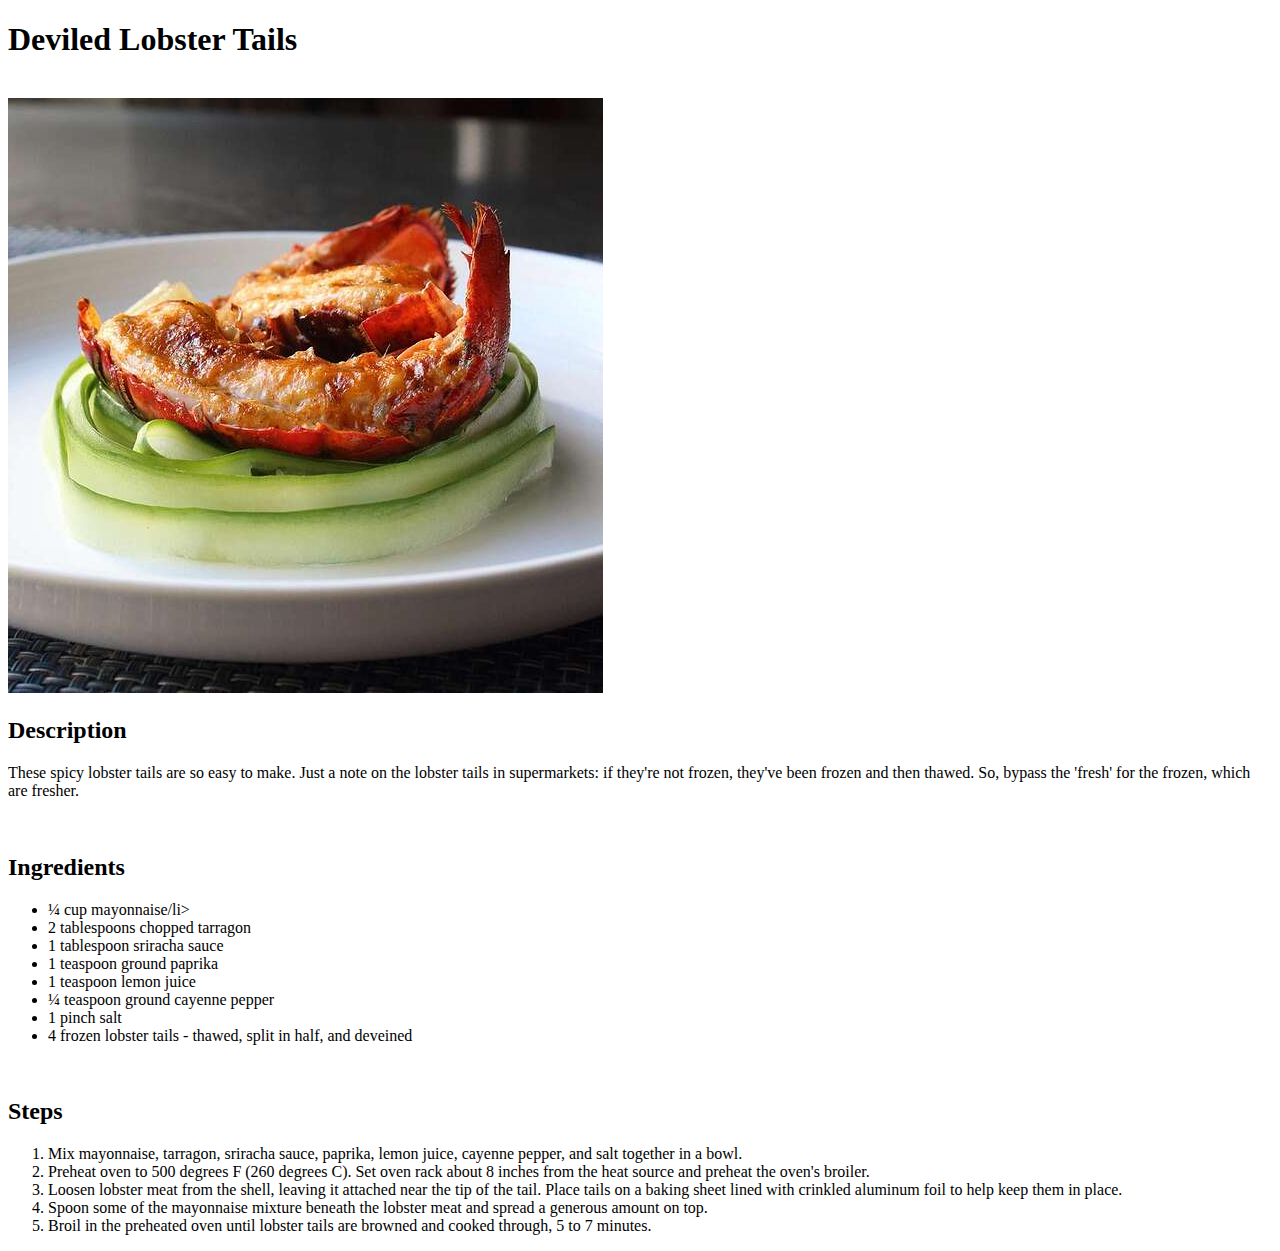
==== recipes/deviled-lobster-tails.html @ 9a10d7f4 "Modified recipe site" ====
<!DOCTYPE html>
<html lang="en">
<head>
    <meta charset="UTF-8">
    <meta http-equiv="X-UA-Compatible" content="IE=edge">
    <meta name="viewport" content="width=device-width, initial-scale=1.0">
    <title>Deviled Lobster Tails</title>
</head>
<body>
    <h1>Deviled Lobster Tails</h1>
    <br>
    <img src="../images/lobster.jpeg" alt="photo of a cooked lobster">
    <br>
    <h2>Description</h2>
    <p>These spicy lobster tails are so easy to make. Just a note on the lobster tails in supermarkets: if they're not frozen, they've been frozen and then thawed. So, bypass the 'fresh' for the frozen, which are fresher.</p>
    <br>
    <h2>Ingredients</h2>
    <ul>
        <li>¼ cup mayonnaise/li>
        <li>2 tablespoons chopped tarragon</li>
        <li>1 tablespoon sriracha sauce</li>
        <li>1 teaspoon ground paprika</li>
        <li>1 teaspoon lemon juice</li>
        <li>¼ teaspoon ground cayenne pepper</li>
        <li>1 pinch salt</li>
        <li>4 frozen lobster tails - thawed, split in half, and deveined</li>
    </ul>
    <br>
    <h2>Steps</h2>
    <ol>
        <li>Mix mayonnaise, tarragon, sriracha sauce, paprika, lemon juice, cayenne pepper, and salt together in a bowl.</li>
        <li>Preheat oven to 500 degrees F (260 degrees C). Set oven rack about 8 inches from the heat source and preheat the oven's broiler.</li>
        <li>Loosen lobster meat from the shell, leaving it attached near the tip of the tail. Place tails on a baking sheet lined with crinkled aluminum foil to help keep them in place.</li>
        <li>Spoon some of the mayonnaise mixture beneath the lobster meat and spread a generous amount on top.</li>
        <li>Broil in the preheated oven until lobster tails are browned and cooked through, 5 to 7 minutes.</li>
    </ol>
</body>
</html>
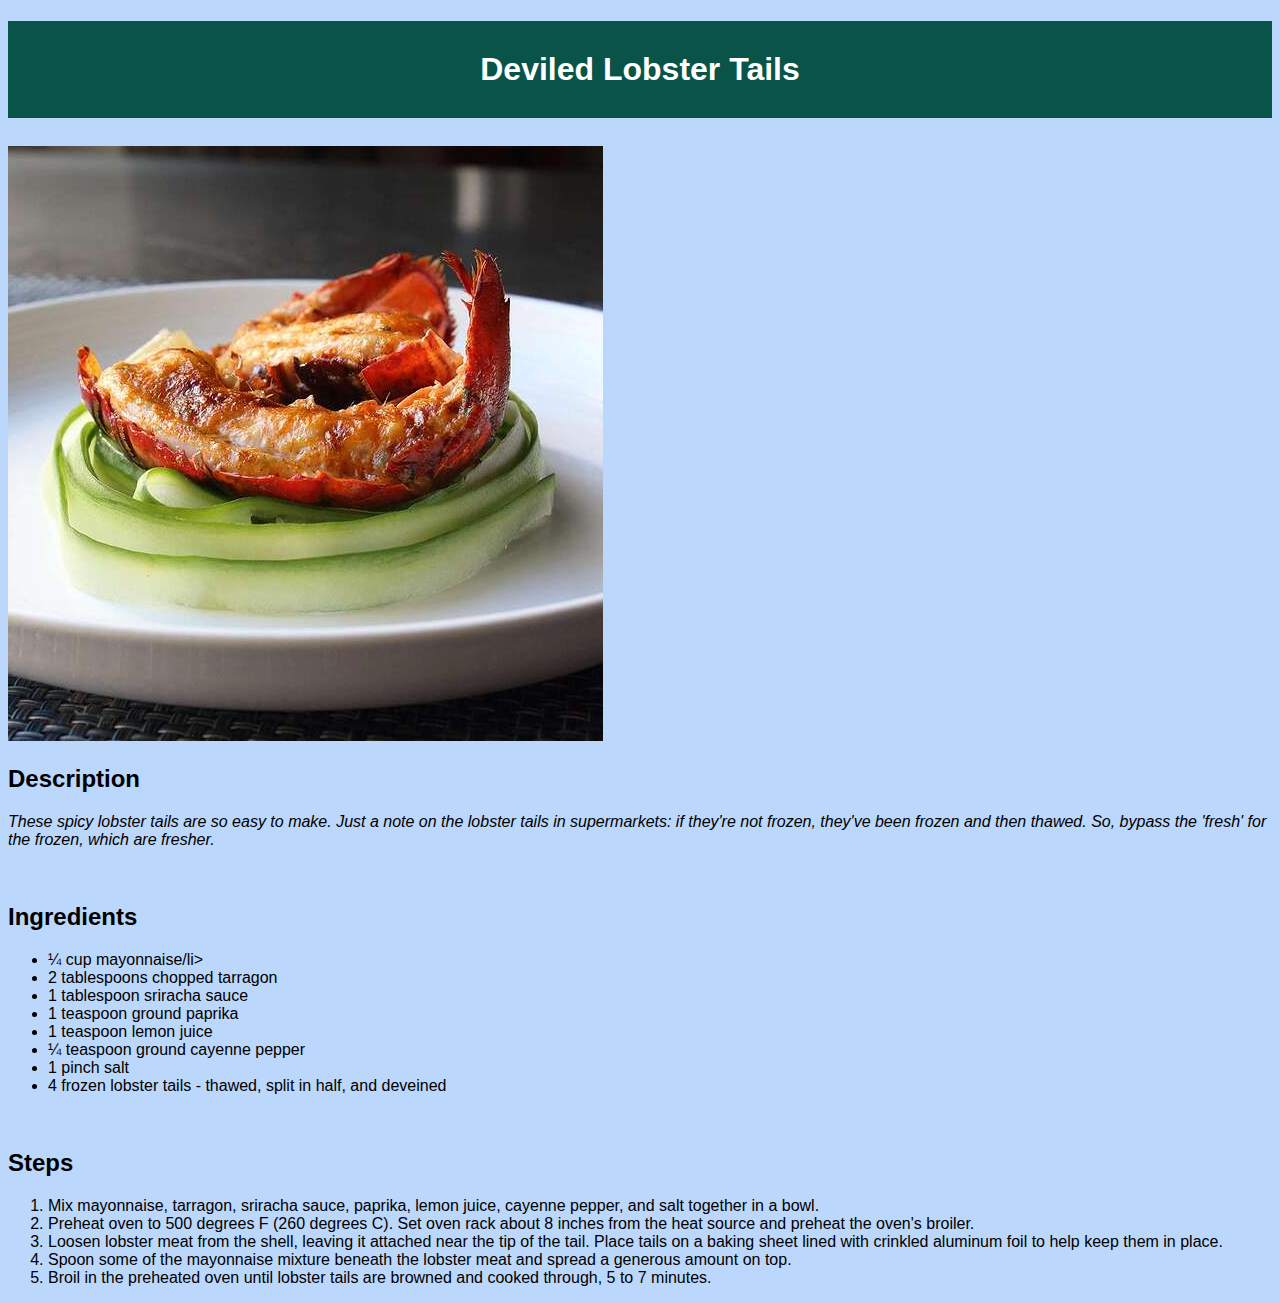
==== commit b45519c5: "Improved HTML with some CSS" ====
--- a/recipes/deviled-lobster-tails.html
+++ b/recipes/deviled-lobster-tails.html
@@ -5,6 +5,7 @@
     <meta http-equiv="X-UA-Compatible" content="IE=edge">
     <meta name="viewport" content="width=device-width, initial-scale=1.0">
     <title>Deviled Lobster Tails</title>
+    <link rel="stylesheet" href="../style.css">
 </head>
 <body>
     <h1>Deviled Lobster Tails</h1>
--- a/style.css
+++ b/style.css
@@ -0,0 +1,21 @@
+body {
+    background-color: rgb(188, 215, 252);
+    font-family: Verdana, Geneva, Tahoma, sans-serif;
+}
+
+h1 {
+    background-color: rgb(9, 83, 72);
+    color: white;
+    padding: 30px;
+    text-align: center;
+    margin-bottom: 10px;
+}
+
+p {
+    font-style: italic;
+}
+
+div {
+    padding: 3px;
+}
+
